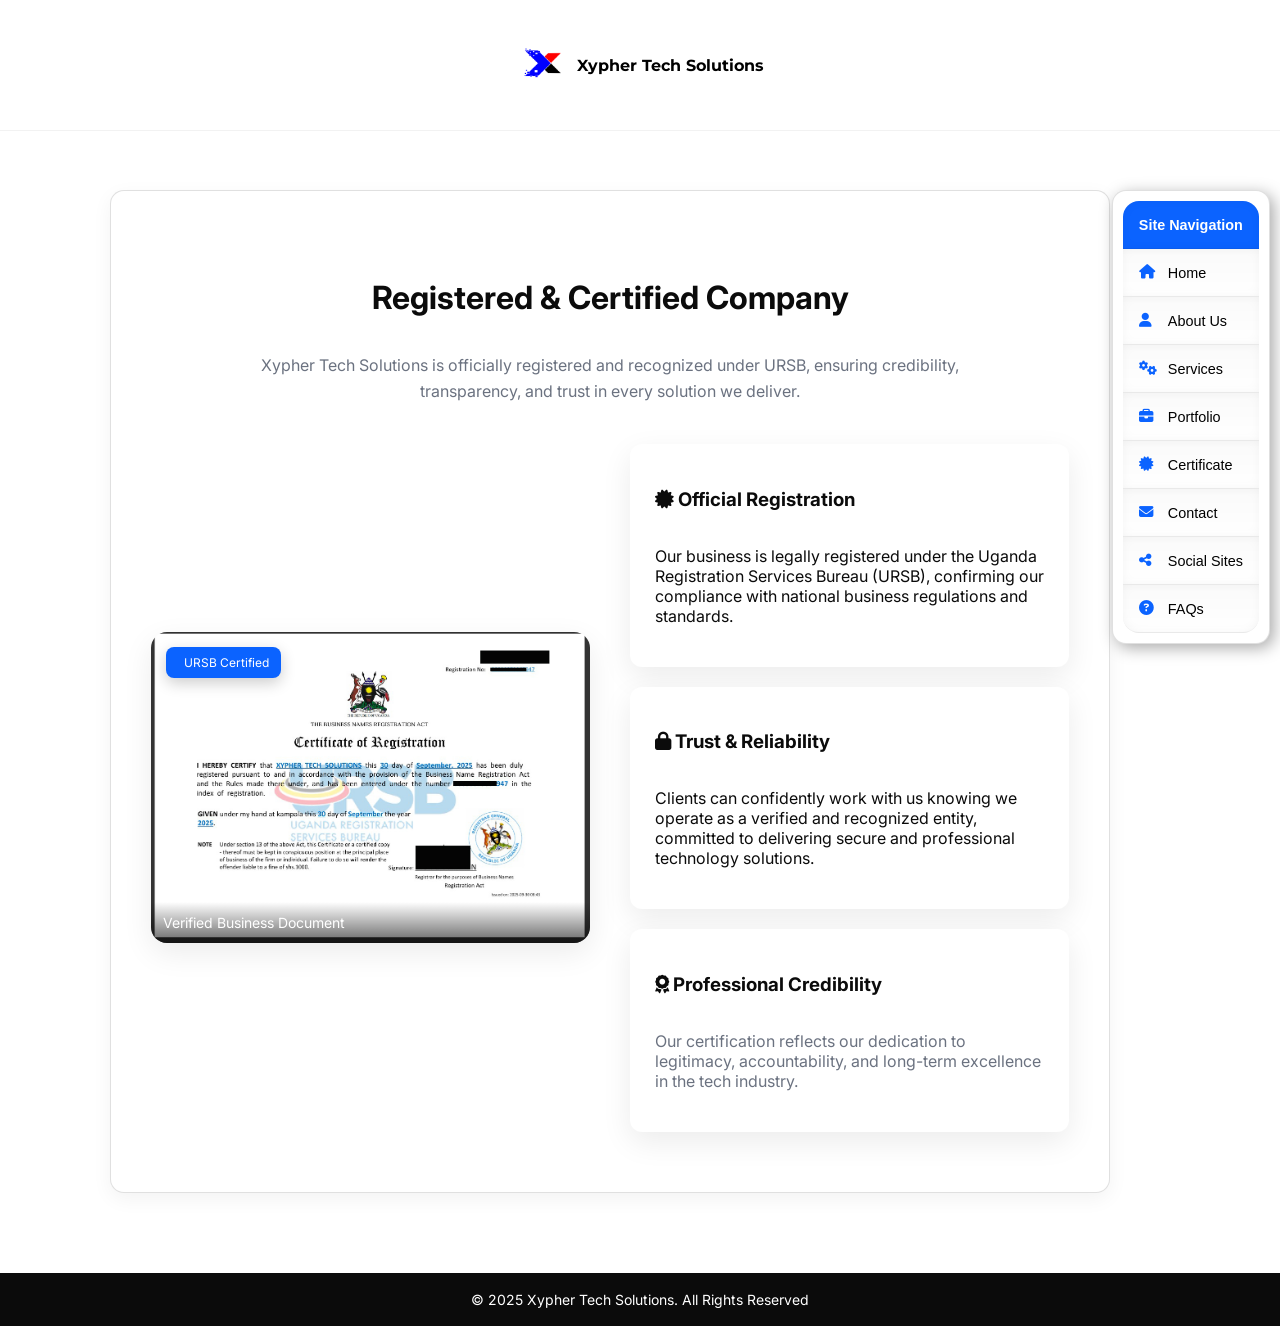
==== certificate.html @ 0572e640 "Add files via upload" ====
<!DOCTYPE html>
<html lang="en">
<head>
  <meta charset="UTF-8">
  <meta name="viewport" content="width=device-width, initial-scale=1.0">
  <title>Xypher-Tech'S Certificate</title>

  <!-- Fonts -->
  <link href="https://fonts.googleapis.com/css2?family=Inter:wght@300;400;600;700;800&family=Montserrat:wght@600;700&display=swap" rel="stylesheet">

  <!-- Icons -->
  <link rel="stylesheet" href="https://cdnjs.cloudflare.com/ajax/libs/font-awesome/6.5.0/css/all.min.css">

  <style>
    :root{
      --blue:#0b63ff;
      --red:#e53935;
      --black:#0b0b0b;
      --white:#ffffff;
      --muted:#6b7280;
      --shadow:0 10px 30px rgba(0,0,0,0.08);
    }

    *{box-sizing:border-box}
    body{
      margin:0;
      font-family:'Inter',sans-serif;
      background:#fff;
      color:var(--black);
      padding-top:90px;
    }

    .container{
      max-width:1100px;
      margin:auto;
      padding:40px 20px;
    }

    /* HEADER */
    .site-header{
      position:fixed;
      top:0;
      width:100%;
      background:#fff;
      z-index:1000;
      border-bottom:1px solid rgba(0,0,0,0.05);
    }

    .nav-grid{
      display:flex;
      justify-content:center;
      align-items:center;
    }

    .brand{
      display:flex;
      align-items:center;
      gap:10px;
      text-decoration:none;
      color:#000;
      font-weight:700;
      font-family:'Montserrat',sans-serif;
    }

    .brand-logo{
      width:50px;
      height:50px;
      border-radius:50%;
    }

    /* SECTION */
    .section{
      padding:60px 0;
    }

    .section-header{
      text-align:center;
      margin-bottom:40px;
    }

    .section-header h2{
      font-size:32px;
      position:relative;
      display:inline-block;
      cursor:pointer;
    }

    .section-header h2::after{
      content:"";
      position:absolute;
      left:0;
      bottom:-6px;
      width:0%;
      height:3px;
      background:var(--red);
      transition:width 0.4s ease;
    }

    .section-header h2:hover::after{
      width:100%;
    }

    .section-header p{
      color:var(--muted);
      max-width:700px;
      margin:10px auto 0;
      line-height:1.6;
    }

    .about-grid{
      display:grid;
      grid-template-columns:1fr 1fr;
      gap:40px;
      align-items:center;
    }

    .about-text h3{
      font-size:22px;
      margin-bottom:10px;
      position:relative;
      display:inline-block;
    }

    .about-text h3::after{
      content:"";
      position:absolute;
      left:0;
      bottom:-4px;
      width:0%;
      height:2px;
      background:var(--blue);
      transition:width 0.4s;
    }

    .about-text h3:hover::after{
      width:100%;
    }

    .about-text p{
      line-height:1.7;
      margin-bottom:12px;
    }

    .muted{color:var(--muted);}

    .about-card{
      background:#fff;
      padding:25px;
      border-radius:12px;
      box-shadow:var(--shadow);
      transition:transform 0.3s ease, box-shadow 0.3s ease;
    }

    .about-card:hover{
      transform:translateY(-8px);
      box-shadow:0 20px 50px rgba(0,0,0,0.12);
    }

    .about-text .icon{
      margin-right:10px;
      color:var(--blue);
      transition:0.3s;
    }

    .about-card:hover .icon{
      color:var(--red);
      transform:scale(1.1);
    }

    .about-visual{
      text-align:center;
    }

    .about-visual img{
      width:220px;
      border-radius:20px;
      box-shadow:var(--shadow);
      transition:transform 0.4s ease;
    }

    .about-visual img:hover{
      transform:scale(1.05) rotate(2deg);
    }

    .fade-up{
      opacity:0;
      transform:translateY(40px);
      transition:all 0.8s ease;
    }

    .fade-up.show{
      opacity:1;
      transform:translateY(0);
    }

    /* NAV */
    nav {
      filter: drop-shadow(0.25rem 0.25rem 0.5rem #0005);
      width: 100%;
      max-width: 14rem;
      margin: 40px auto;
      position: absolute;
      right: 40px;
      top: 50%;
      transform: translateY(-50%);
    }

    @keyframes firstShow {
        0%, 100% { transform: perspective(1000px) translate3d(0, 0, 0em); }
        50% { transform: perspective(1000px) translate3d(0, 0, 3em); }
    }

    @keyframes show {
        0% { opacity: 0; }
        100% { opacity: 1; }
    }

    ul {
      position: relative;
      perspective: 1000px;
      list-style: none;
      padding-left: 0;
      border-radius: 1rem;
      transform-style: preserve-3d;
      font: lighter 1rem Helvetica, sans-serif;
    }

    ul li {
      height: 3rem;
      display: flex;
      background: linear-gradient(#00000005, #0000), #fff;
      border-bottom: 1px solid #0001;
      box-shadow: inset 0 0 1rem -0.5rem #0002;
      transition: transform 0.35s, box-shadow 0.35s, background 0.35s;
      opacity: 0;
      animation: firstShow 0.5s ease-in-out, show 0.15s linear forwards;
    }

    ul li:nth-child(1){animation-delay:0.50s;}
    ul li:nth-child(2){animation-delay:0.60s;}
    ul li:nth-child(3){animation-delay:0.70s;}
    ul li:nth-child(4){animation-delay:0.80s;}
    ul li:nth-child(5){animation-delay:0.90s;}
    ul li:nth-child(6){animation-delay:1.00s;}
    ul li:nth-child(7){animation-delay:1.10s;}
    ul li:nth-child(8){animation-delay:1.20s;}

    ul li:first-child{
      background:var(--blue);
      justify-content:center;
      border-radius:1rem 1rem 0 0;
    }

    ul li:last-child{
      border-radius:0 0 1rem 1rem;
    }

    ul li:hover{
      transform:translate3d(0,0,3rem);
    }

    ul h2, ul a{
      display:flex;
      align-items:center;
      flex:1;
      padding:0 1rem;
      text-decoration:none;
      color:#000;
      font-size:0.9rem;
    }

    ul h2{
      color:#fff;
      justify-content:center;
      font-weight:700;
    }

    ul i{
      width:1.2rem;
      margin-right:10px;
      color:var(--blue);
    }

    ul li:hover i{
      color:var(--red);
    }

    @media(max-width:800px){
      .about-grid{
        grid-template-columns:1fr;
      }
    }

    @media (prefers-reduced-motion){
      nav *{
        animation:none !important;
        transition:none !important;
      }
    }

    /* WRAPPER ADDED  */
    .hero-wrapper{
      display:flex;
      justify-content:space-between;
      align-items:flex-start;
      position:relative;
      
    }

    /*SIMPLE CENTERED BORDER LAYOUT */

    .hero-wrapper{
        max-width:1100px;
        margin:120px auto 40px auto;
        display:flex;
        justify-content:center;
        align-items:flex-start;
        gap:30px;
        padding:20px;
    }

    /* LEFT BOX (ABOUT CONTENT) */
    .about.section{
        flex:1;
        border:1px solid rgba(0,0,0,0.12);
        border-radius:14px;
        padding:20px;
        background:#fff;
        box-shadow:0 6px 20px rgba(0,0,0,0.05);
    }

    /* RIGHT BOX (NAVIGATION) */
    nav{
        flex:0 0 220px;
        border:1px solid rgba(0,0,0,0.12);
        border-radius:14px;
        padding:10px;
        background:#fff;
    }

    /* CENTER ALIGNMENT */
    .hero-wrapper{
        justify-content:center;
    }

    /* MAKE SURE IMAGE STAYS INSIDE FLOW */
    .about-visual{
        margin-top:20px;
    }

    /* Bring the whole right side (nav area) closer to header */
    .hero-wrapper{
        margin-top:80px !important;
        align-items:flex-start;
    }

    /* Move navigation slightly up */
    nav{
        top: 120px; /* adjusts distance from top bar */
    }

    /* Push image lower under nav */
    .about-visual{
        margin-top:120px;  /* create space so image sits under nav */
    }

    /* optional: tighten spacing between nav items and image alignment */
    .about-visual img{
        display:block;
        margin:0 auto;
    }

    /* Cancel ALL  absolute positioning */
    nav{
        position: static !important;
        transform: none !important;
        top: auto !important;
        right: auto !important;
        margin: 30px auto 0 auto !important;
        display: block;
    }

    /* layout flows vertically */
    .hero-wrapper{
        display: flex;
        flex-direction: column;
        align-items: center;
    }

    /* Keep about section first */
    .about.section{
        order: 1;
        width: 100%;
    }

    /* NAV goes next */
    nav{
        order: 2;
        width: fit-content;
    }

    /* IMAGE goes last */
    .about-visual{
        order: 3;
        margin-top: 30px;
        text-align: center;
    }

    /* Center everything */
    nav ul{
        margin: 0 auto;
    }

    /* NAV OUTSIDE(CLOSE FIX) */

   .hero-wrapper{
        position: relative;
    }

    /* Attach nav just outside border */
    nav{
        position: absolute !important;
        top: 20px !important;
        right: -80px !important;  /* closer attachment */

        transform: none !important;
        margin: 0 !important;

        z-index: 10;
    }

    /* reduce unnecessary spacing */
    .hero-wrapper{
        padding-right: 80px;
    }

    /* keep clean spacing */
    .about.section{
        padding-top: 20px;
    }

    /* MOBILE BUTTON */
    .mobile-nav-btn{
        display: none;
        position: fixed;
        top: 95px;
        left: 12px;
        z-index: 3000;

        width: 45px;
        height: 45px;
        border-radius: 12px;

        background:rgba(255,255,255,0.2);
        backdrop-filter: blur(12px);
        -webkit-backdrop-filter: blur(12px);

        border:1px solid rgba(255,255,255,0.3);
        color:var(--black);

        font-size:18px;
        cursor:pointer;

        box-shadow:0 8px 25px rgba(0,0,0,0.15);
    }

    /* mobile nav */
    @media (max-width: 768px){

        .hero-wrapper{
            display:flex !important;
            flex-direction:column !important;
            justify-content:center !important;
            align-items:center !important;
            text-align:center !important;
            margin:0 auto !important;
            padding:20px !important;
        }

        /* NAV PANEL */
        nav{
            position:fixed !important;
            top:110px !important;

             /* increased slide distance */
            left:-320px;

            width:220px;
            height:auto;

            margin:0 !important;
            transform:none !important;

            background:rgba(255,255,255,0.15);
            backdrop-filter: blur(12px);
            -webkit-backdrop-filter: blur(12px);

            border-right:1px solid rgba(255,255,255,0.3);
            box-shadow:5px 0 30px rgba(0,0,0,0.2);

            transition:0.45s ease;
            z-index:2500;
        }

        nav.active{
            left:0;
        }

        .mobile-nav-btn{
            display:flex;
            align-items:center;
            justify-content:center;

            /* button position */
            top:130px;
            left:2px;
            position: fixed;
        }

        .about.section{
            width:100% !important;
            order:1;
        }

        .about-visual{
            order:3;
            margin-top:20px !important;
            text-align:center;
        }

        nav ul{
            margin:0 auto !important;
        }
    }

    /* SCROLL HIDE STATE */
    .hide-ui .mobile-nav-btn{
      opacity: 0;
      transform: translateY(-10px);
      pointer-events: none;
      transition: 0.4s ease;
    }

    .hide-ui nav{
      opacity: 0;
      transform: translateY(-10px);
      pointer-events: none;
      transition: 0.4s ease;
    }

    /* CERTIFICATE SECTION UPGRADE */

    .certificate-grid{
        display:grid;
        grid-template-columns:1fr 1fr;
        gap:40px;
        align-items:center;
    }

    /* CARD STYLE */
    .certificate-card{
        position:relative;
        border-radius:16px;
        overflow:hidden;
        box-shadow:var(--shadow);
        transition:transform 0.4s ease, box-shadow 0.4s ease;
    }

    .certificate-card:hover{
        transform:translateY(-8px);
        box-shadow:0 25px 60px rgba(0,0,0,0.15);
    }

    /* IMAGE */
    .certificate-img{
        width:100%;
        display:block;
        transition:transform 0.4s ease;
    }

    .certificate-card:hover .certificate-img{
        transform:scale(1.05);
    }

    /* OVERLAY */
    .certificate-overlay{
        position:absolute;
        bottom:0;
        left:0;
        width:100%;
        padding:12px;
        background:linear-gradient(to top, rgba(0,0,0,0.6), transparent);
        color:#fff;
        font-size:14px;
    }

    /* BADGE */
    .certificate-badge{
        position:absolute;
        top:15px;
        left:15px;
        background:var(--blue);
        color:#fff;
        padding:8px 12px;
        border-radius:8px;
        font-size:12px;
        display:flex;
        align-items:center;
        gap:6px;
        box-shadow:0 5px 15px rgba(0,0,0,0.2);
    }

    /* RIGHT SIDE INFO */
    .certificate-info{
        display:flex;
        flex-direction:column;
        gap:20px;
    }

    /* MOBILE RESPONSIVE */
    @media(max-width:768px){
            .certificate-grid{
            grid-template-columns:1fr;
        }
    }

    /* UNDERLINE HOVER EFFECT FOR CERTIFICATE HEADINGS */

    .certificate-info h3{
        position: relative;
        display: inline-block;
    }

    .certificate-info h3::after{
        content:"";
        position:absolute;
        left:0;
        bottom:-4px;
        width:0%;
        height:2px;
        background:var(--blue);
        transition:width 0.4s ease;
    }

    .certificate-info h3:hover::after{
        width:100%;
    }

    /* CERTIFICATE BORDER (MATCH OTHER PAGES) */
    .certificate.section{
        border:1px solid rgba(0,0,0,0.12);
        border-radius:14px;
        padding:20px;
        background:#fff;
        box-shadow:0 6px 20px rgba(0,0,0,0.05);
    }

    /* FOOTER BASE STYLE */
.site-footer{
  background:#0b0b0b;
  color:#fff;
  text-align:center;
  padding:18px 10px;
  font-size:14px;

  position:relative;
  width:100%;
  margin-top:60px;

  opacity:0;
  transform:translateY(30px);
  transition:all 0.8s ease;
}

/* TEXT CENTER WRAPPER */
.footer-content{
  max-width:1100px;
  margin:auto;
}

/* FADE-IN WHEN VISIBLE */
.site-footer.show{
  opacity:1;
  transform:translateY(0);
}

/* SCROLL TO TOP BUTTON */
.scroll-top-btn{
  position: fixed;
  bottom: 25px;
  right: 15px;

  width: 45px;
  height: 45px;
  border-radius: 12px;

  background: var(--blue);
  color: #fff;
  border: none;

  display: flex;
  align-items: center;
  justify-content: center;

  font-size: 16px;
  cursor: pointer;

  box-shadow: 0 8px 25px rgba(0,0,0,0.2);

  opacity: 0;
  transform: translateY(20px);
  pointer-events: none;

  transition: all 0.4s ease;
  z-index: 3000;
}

/* SHOW STATE */
.scroll-top-btn.show{
  opacity: 1;
  transform: translateY(0);
  pointer-events: auto;
}

/* HOVER EFFECT */
.scroll-top-btn:hover{
  background: var(--red);
  transform: translateY(-3px);
}

/* ONLY MOBILE */
@media (min-width: 769px){
  .scroll-top-btn{
    display: none;
  }
}
  
  </style>
</head>

<body>

    <header class="site-header">
        <div class="container nav-grid">
            <a class="brand" href="index.html">
                <img src="assets/logo1.png" class="brand-logo">
                <span>Xypher Tech Solutions</span>
            </a>
        </div>
    </header>

    <button class="mobile-nav-btn" onclick="toggleNav()">
        <i class="fa-solid fa-bars"></i>
    </button>

    <!--  WRAPPER ADDED -->
    <div class="hero-wrapper">

        <!-- NAV -->
        <nav aria-labelledby="nav-title-main">
            <ul>

                <li><h2 id="nav-title-main">Site Navigation</h2></li>

                <li><a href="index.html"><i class="fa-solid fa-house"></i>Home</a></li>
                <li>
                    <a href="about.html">
                        <i class="fa-solid fa-user"></i>
                        About Us
                    </a>
                </li>
                <li><a href="services.html"><i class="fa-solid fa-gears"></i>Services</a></li>
                <li><a href="portfolio.html"><i class="fa-solid fa-briefcase"></i>Portfolio</a></li>
                <li><a href="certificate.html"><i class="fa-solid fa-certificate"></i>Certificate</a></li>
                <li><a href="contact.html"><i class="fa-solid fa-envelope"></i>Contact</a></li>
                <li><a href="social.html"><i class="fa-solid fa-share-nodes"></i>Social Sites</a></li>
                <li><a href="faq.html"><i class="fa-solid fa-circle-question"></i>FAQs</a></li>

            </ul>
        </nav>

        <!-- Certificate (URSB) -->
        <section id="certificate" class="certificate section">

            <div class="container">
  
                <div class="section-header fade-up">
                    <h2>Registered & Certified Company</h2>
                    <p>
                        Xypher Tech Solutions is officially registered and recognized under URSB, 
                        ensuring credibility, transparency, and trust in every solution we deliver.
                    </p>
                </div>
  
                <div class="certificate-grid fade-up">
  
                <!-- Certificate Image Card -->
                <div class="certificate-card">
                    <img src="assets/ursb-certificate.jpg" 
                    alt="URSB Registration Certificate" 
                    class="certificate-img">
  
                    <div class="certificate-overlay">
                        <span>Verified Business Document</span>
                    </div>
  
                    <div class="certificate-badge">
                        <i class="fa-solid fa-shield-check"></i> URSB Certified
                    </div>
                </div>
  
                <!-- Certificate Details -->
                <div class="certificate-info">
  
                    <div class="about-card">
                        <h3><i class="fa-solid fa-certificate icon"></i> Official Registration</h3>
                        <p>
                            Our business is legally registered under the Uganda Registration Services Bureau (URSB), 
                            confirming our compliance with national business regulations and standards.
                        </p>
                    </div>
  
                    <div class="about-card">
                        <h3><i class="fa-solid fa-lock icon"></i> Trust & Reliability</h3>
                        <p>
                            Clients can confidently work with us knowing we operate as a verified and recognized entity, 
                            committed to delivering secure and professional technology solutions.
                        </p>
                    </div>
  
                    <div class="about-card">
                        <h3><i class="fa-solid fa-award icon"></i> Professional Credibility</h3>
                        <p class="muted">
                            Our certification reflects our dedication to legitimacy, accountability, 
                            and long-term excellence in the tech industry.
                        </p>
                    </div>
  
                    </div>
  
                </div>
  
            </div>
  
        </section>

    </div>

    <!-- SCROLL TO TOP (MOBILE ONLY) -->
<button class="scroll-top-btn" onclick="scrollToTop()">
    <i class="fa-solid fa-arrow-up"></i>
  </button>

    <!-- FOOTER -->
<footer class="site-footer fade-up">
    <div class="footer-content">
      © 2025 Xypher Tech Solutions. All Rights Reserved
    </div>
  </footer>

    <script>
        const elements = document.querySelectorAll('.fade-up');
        const btn = document.querySelector(".mobile-nav-btn");
        const nav = document.querySelector("nav");

        const observer = new IntersectionObserver((entries)=>{
            entries.forEach(entry=>{
                if(entry.isIntersecting){
                    entry.target.classList.add('show');
                }
            });
        }, {threshold:0.2});

        elements.forEach(el => observer.observe(el));

        function toggleNav(){
            nav.classList.toggle("active");
        }

        // close when clicking outside nav
        document.addEventListener("click", function(e){
            const clickedInsideNav = nav.contains(e.target);
            const clickedButton = btn.contains(e.target);

            if(!clickedInsideNav && !clickedButton){
                nav.classList.remove("active");
            }
        });

        //  SMOOTH SCROLL EFFECT (BUTTON + MENU TOGETHER)
        let lastScroll = 0;

        window.addEventListener("scroll", () => {
        const currentScroll = window.scrollY;

        if (currentScroll > 80 && currentScroll > lastScroll) {
            // scrolling down → hide UI
            document.body.classList.add("hide-ui");
        } else {
            // scrolling up → show UI
            document.body.classList.remove("hide-ui");
        }

            lastScroll = currentScroll;
        });

        const footer = document.querySelector(".site-footer");

        const footerObserver = new IntersectionObserver((entries) => {
            entries.forEach(entry => {
                if (entry.isIntersecting) {
                    footer.classList.add("show");
                } else {
                    footer.classList.remove("show");
                }
            });
        }, { threshold: 0.2 });

        footerObserver.observe(footer);

        let lastScrollTopBtn = 0;
const scrollBtn = document.querySelector(".scroll-top-btn");

window.addEventListener("scroll", () => {
  const currentScroll = window.scrollY;

  if (currentScroll > 150 && currentScroll > lastScrollTopBtn) {
    // scrolling DOWN → show button
    scrollBtn.classList.add("show");
  } else {
    // scrolling UP → hide button
    scrollBtn.classList.remove("show");
  }

  lastScrollTopBtn = currentScroll;
});

/* SCROLL TO TOP FUNCTION */
function scrollToTop(){
  window.scrollTo({
    top: 0,
    behavior: "smooth"
  });
}
    </script>

</body>
</html>
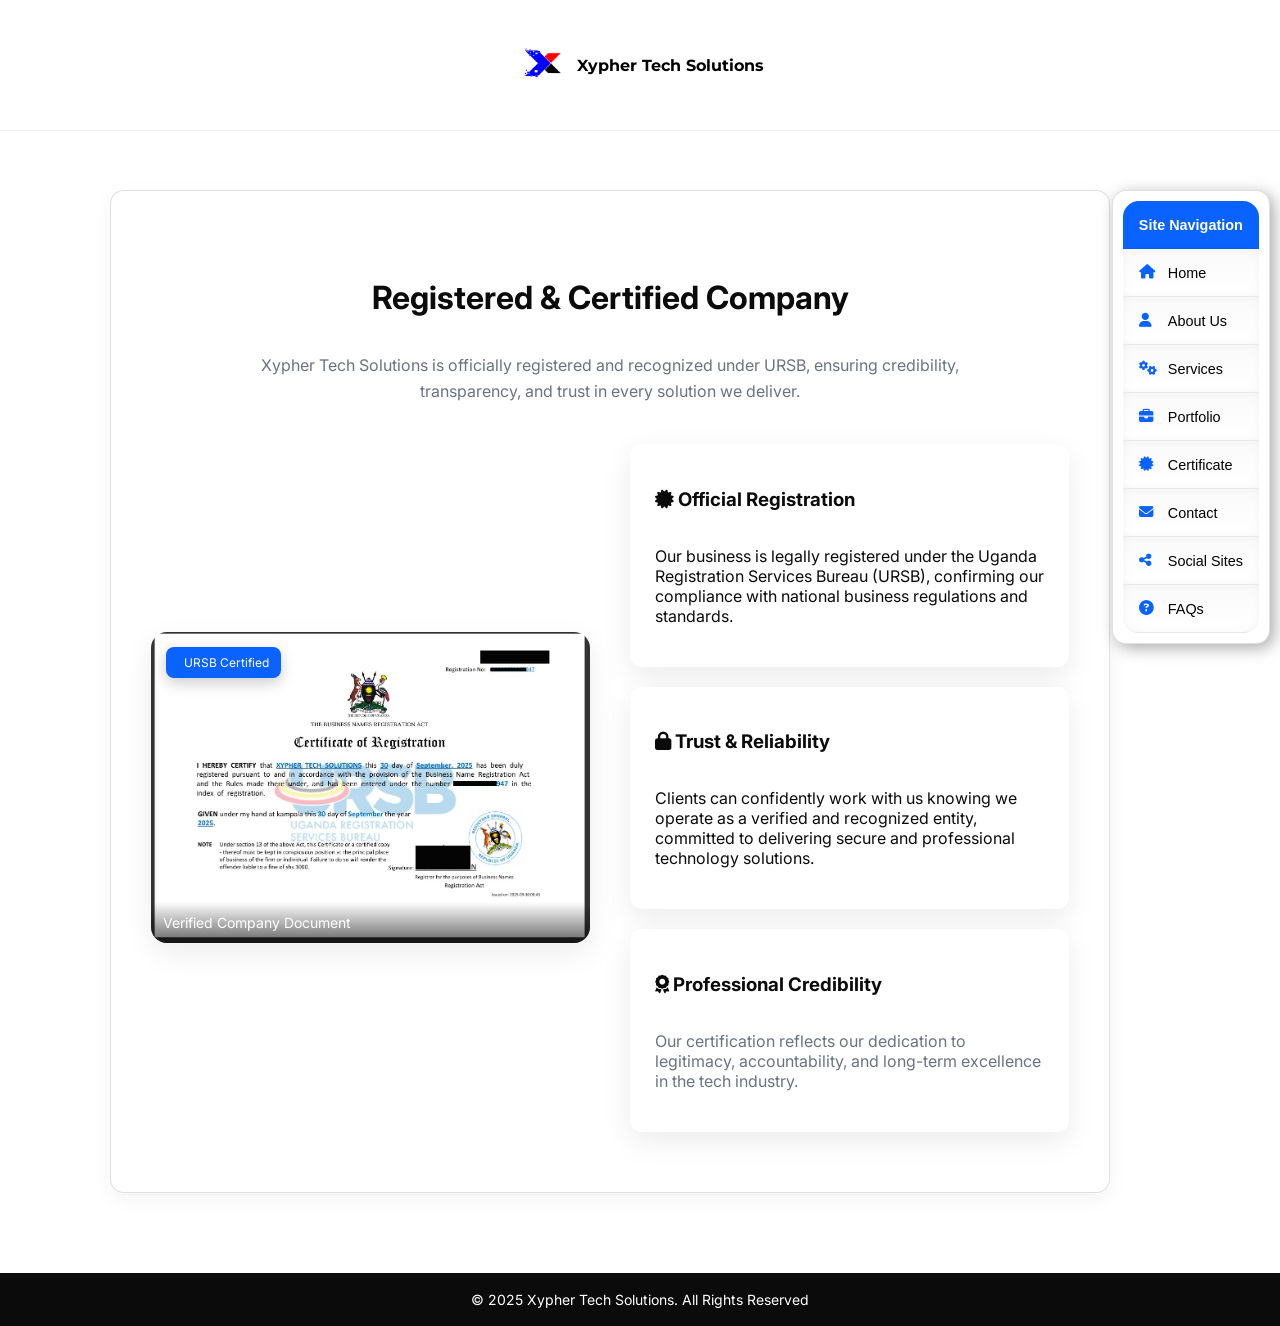
==== commit 4deaaf4c: "Update print statement from 'Hello' to 'Goodbye'" ====
--- a/certificate.html
+++ b/certificate.html
@@ -801,7 +801,7 @@
                     class="certificate-img">
   
                     <div class="certificate-overlay">
-                        <span>Verified Business Document</span>
+                        <span>Verified Company Document</span>
                     </div>
   
                     <div class="certificate-badge">
@@ -945,4 +945,4 @@
     </script>
 
 </body>
-</html>+</html>
